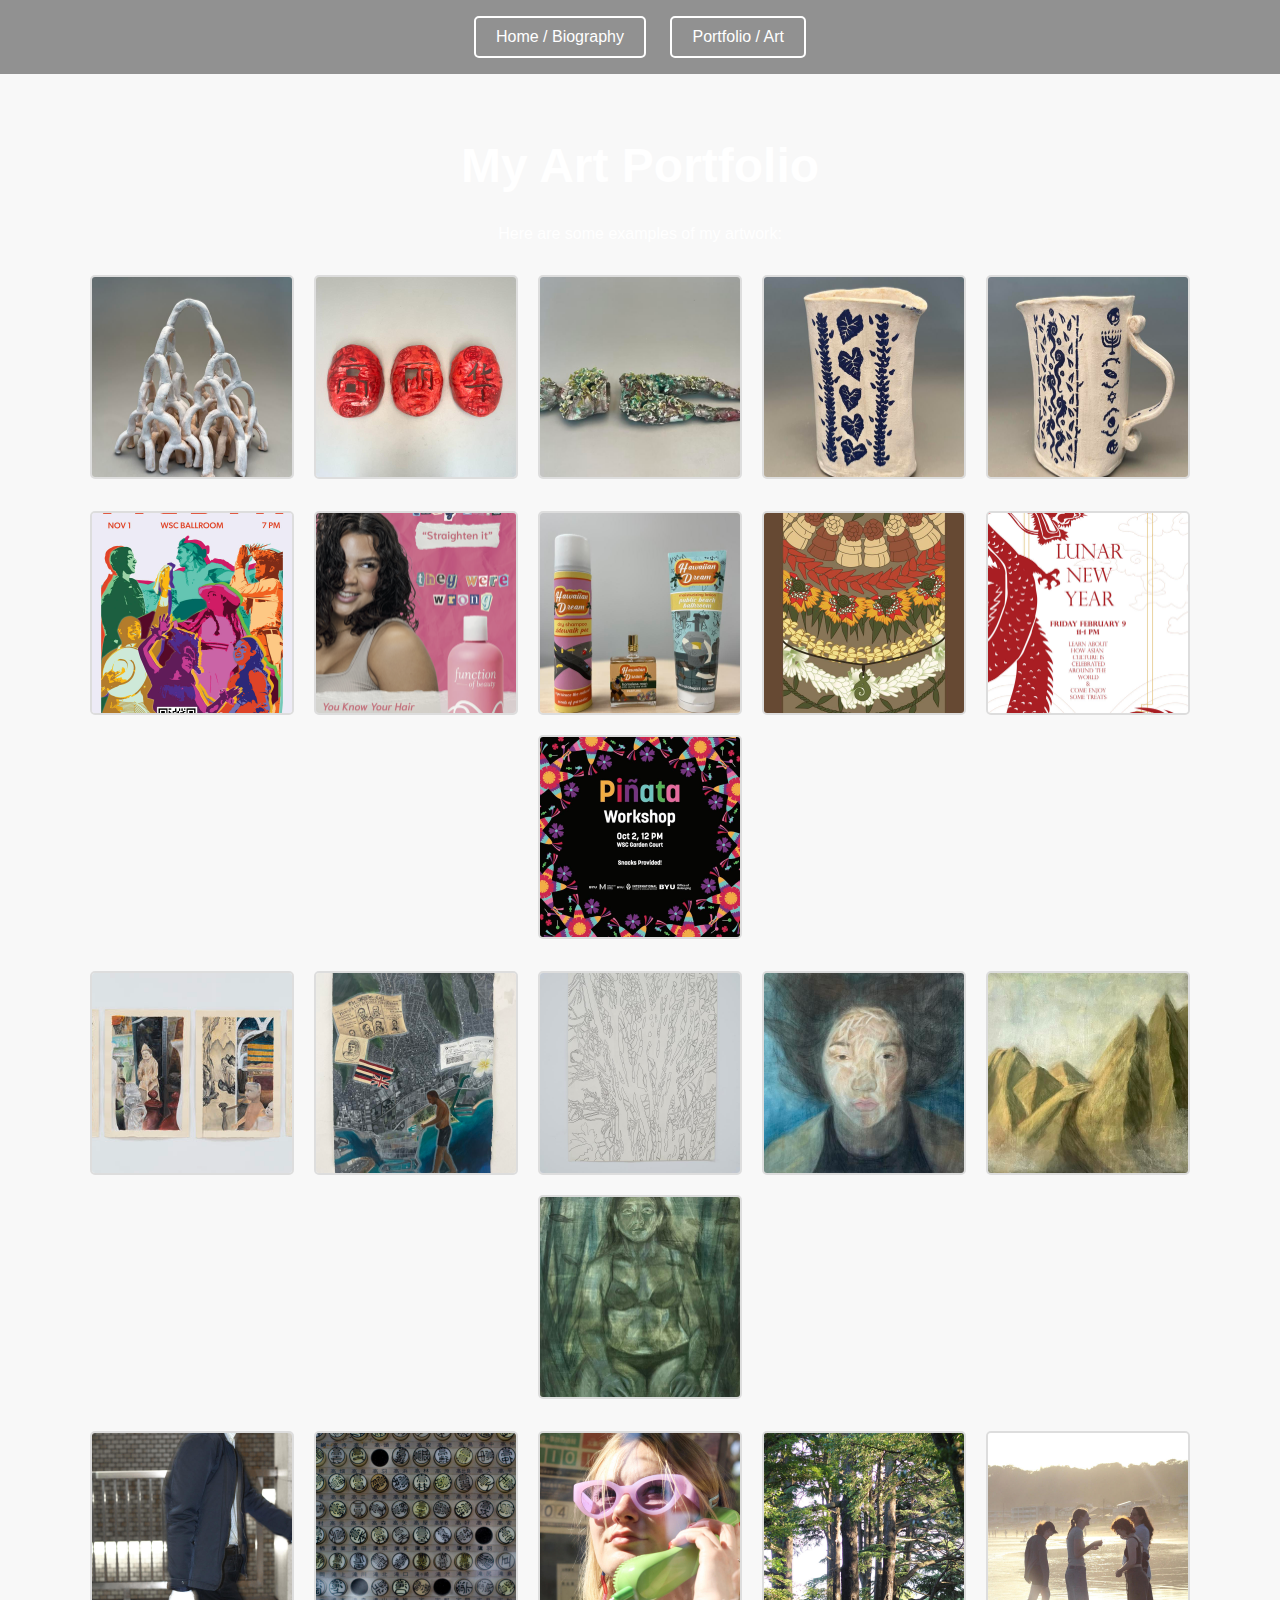
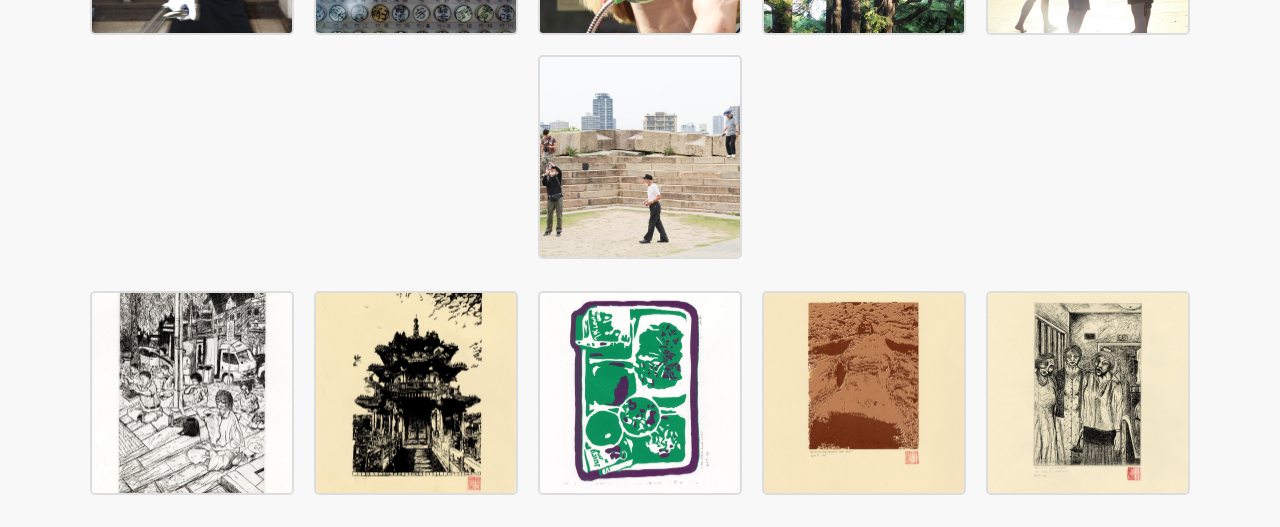
==== portfolio.html @ 2cfb96c9 "Finished perhaps" ====
<!DOCTYPE html>
<html lang="en">
<head>
  <meta charset="UTF-8">
  <meta name="viewport" content="width=device-width, initial-scale=1.0">
  <title>Leia Lai Art - Portfolio</title>
  <link rel="stylesheet" href="styles.css" href="https://fonts.googleapis.com/css2?family=Nunito:wght@400;700&display=swap" type="text/css" >
</head>
<body>
  <nav>
    <button onclick="location.href='index.html'">Home / Biography</button>
    <button onclick="location.href='portfolio.html'">Portfolio / Art</button>
  </nav>

  <main>
    <h1>My Art Portfolio</h1>
    <p>Here are some examples of my artwork:</p>

    <div class="gallery">
      <img src="Website Portfolio/Ceramics/52479304-3DC5-4D5A-B500-275163F38A24.JPG" alt="Artwork 1">
      <img src="Website Portfolio/Ceramics/IMG_0773.jpg" alt="Artwork 2">
      <img src="Website Portfolio/Ceramics/IMG_0787.jpeg" alt="Artwork 3">
      <img src="Website Portfolio/Ceramics/pitcher3.jpeg" alt="Artwork 4">
      <img src="Website Portfolio/Ceramics/pitcher6.jpeg" alt="Artwork 5">
    </div>

    <div class="gallery">
        <img src="Website Portfolio/design/fiesta draft copy [Recovered] (1) zoe-01.jpg" alt="Artwork 1">
        <img src="Website Portfolio/design/final iteration.png" alt="Artwork 1">
        <img src="Website Portfolio/design/IMG_1210 (2) 2.jpeg" alt="Artwork 1">
        <img src="Website Portfolio/design/LUAU 11X17.jpg" alt="Artwork 1">
        <img src="Website Portfolio/design/lunar new year 3 x 5-01.jpg" alt="Artwork 1">
        <img src="Website Portfolio/design/pinata workshop.jpg" alt="Artwork 1">
    </div>

    <div class="gallery">
        <img src="Website Portfolio/Drawing & Painting/4series.cropped.jpg" alt="Artwork 1">
        <img src="Website Portfolio/Drawing & Painting/Displaced Natives.jpg" alt="Artwork 1">
        <img src="Website Portfolio/Drawing & Painting/DSC00134 2.JPG" alt="Artwork 1">
        <img src="Website Portfolio/Drawing & Painting/IMG_7250.jpeg" alt="Artwork 1">
        <img src="Website Portfolio/Drawing & Painting/IMG_7273.jpeg" alt="Artwork 1">
        <img src="Website Portfolio/Drawing & Painting/IMG_7277.jpeg" alt="Artwork 1">
    </div>

    <div class="gallery">
        <img src="Website Portfolio/photography/IMG_5591.jpg" alt="Artwork 1">
        <img src="Website Portfolio/photography/IMG_5686.jpg" alt="Artwork 1">
        <img src="Website Portfolio/photography/IMG_5714.jpg" alt="Artwork 1">
        <img src="Website Portfolio/photography/IMG_6025.jpg" alt="Artwork 1">
        <img src="Website Portfolio/photography/IMG_6371.jpg" alt="Artwork 1">
        <img src="Website Portfolio/photography/IMG_7555.jpg" alt="Artwork 1">
    </div>

    <div class="gallery">
        <img src="Website Portfolio/printmaking/aki_leia_ART225_F_2024_intaglio BAT.jpg" alt="Artwork 1">
        <img src="Website Portfolio/printmaking/aki_leia_ART225_F_2024_lithography BAT.jpg" alt="Artwork 1">
        <img src="Website Portfolio/printmaking/aki_leia_ART225_F_2024_relief BAT.jpg" alt="Artwork 1">
        <img src="Website Portfolio/printmaking/aki_leia_ART225_F_2024_screenprint BAT.jpg" alt="Artwork 1">
        <img src="Website Portfolio/printmaking/Aki_Leia_ART225_Final Project BAT.jpg" alt="Artwork 1">
    </div>
  </main>
</body>
</html>
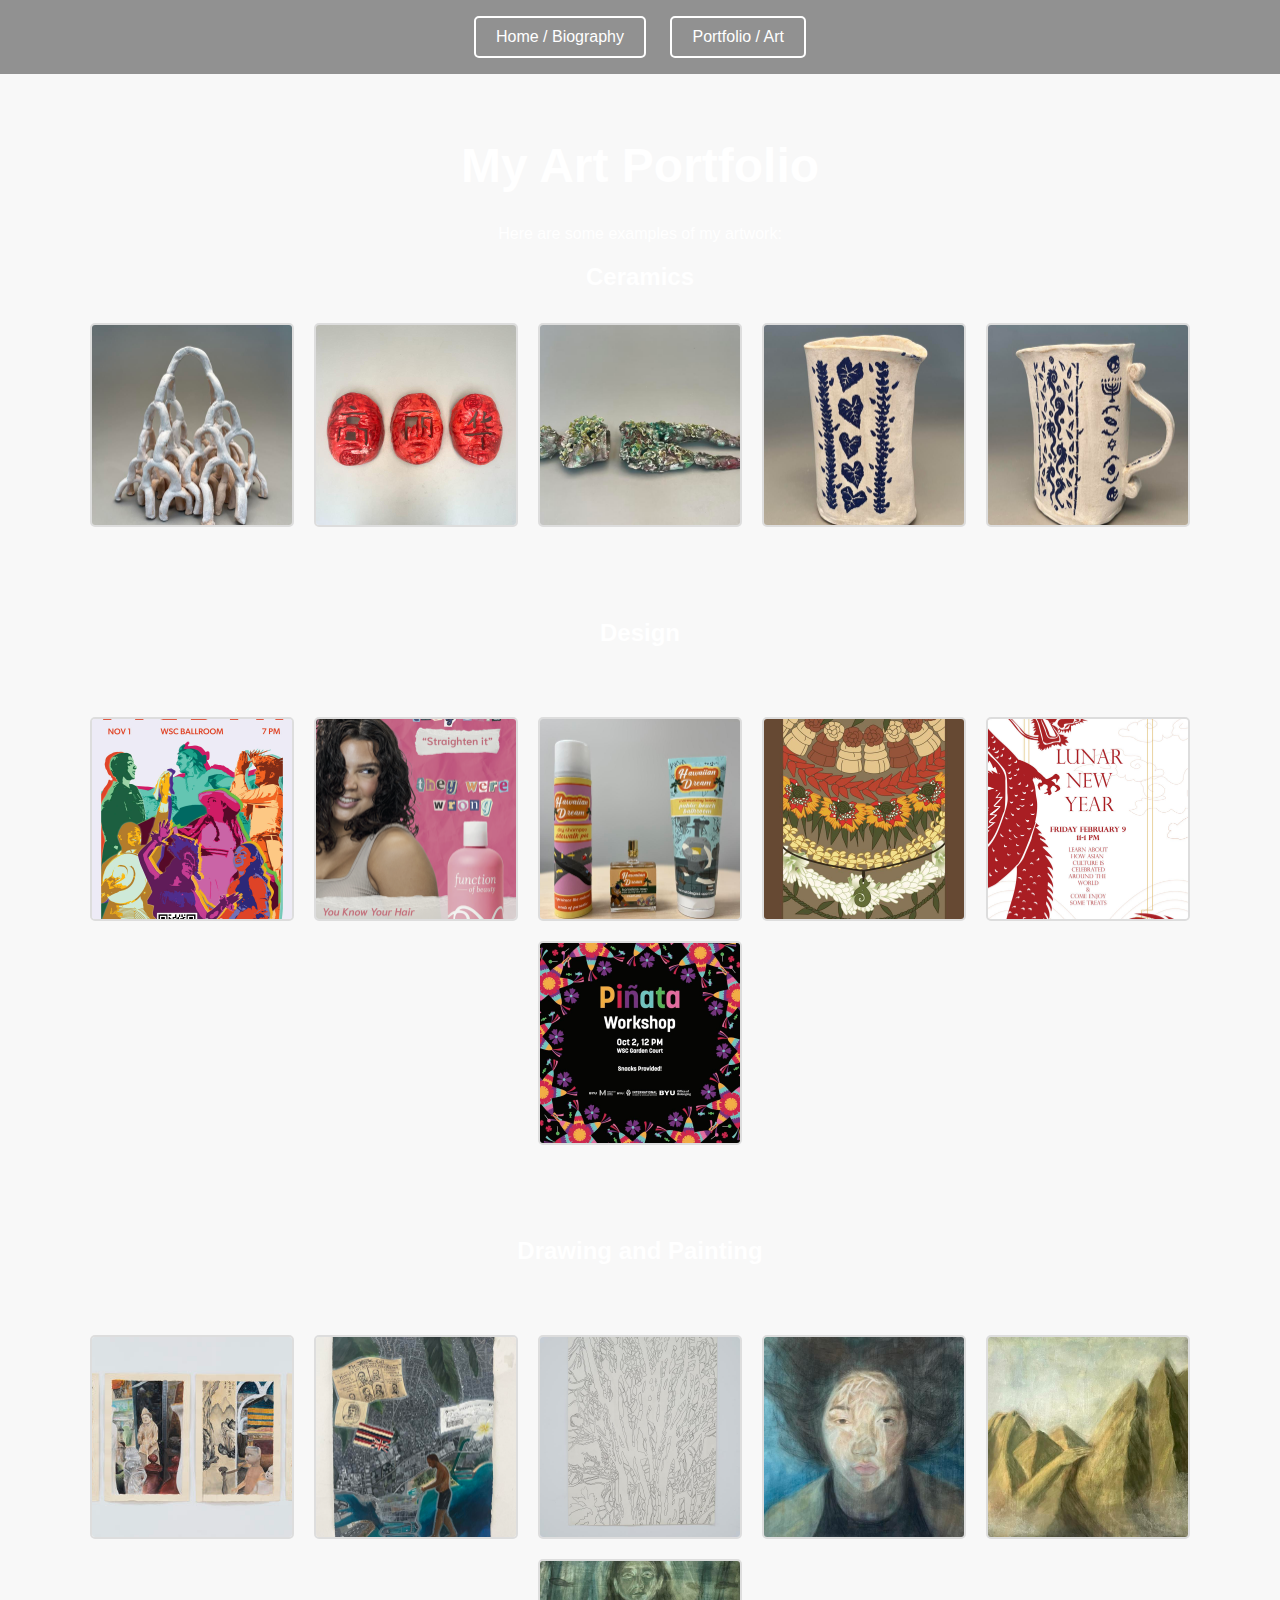
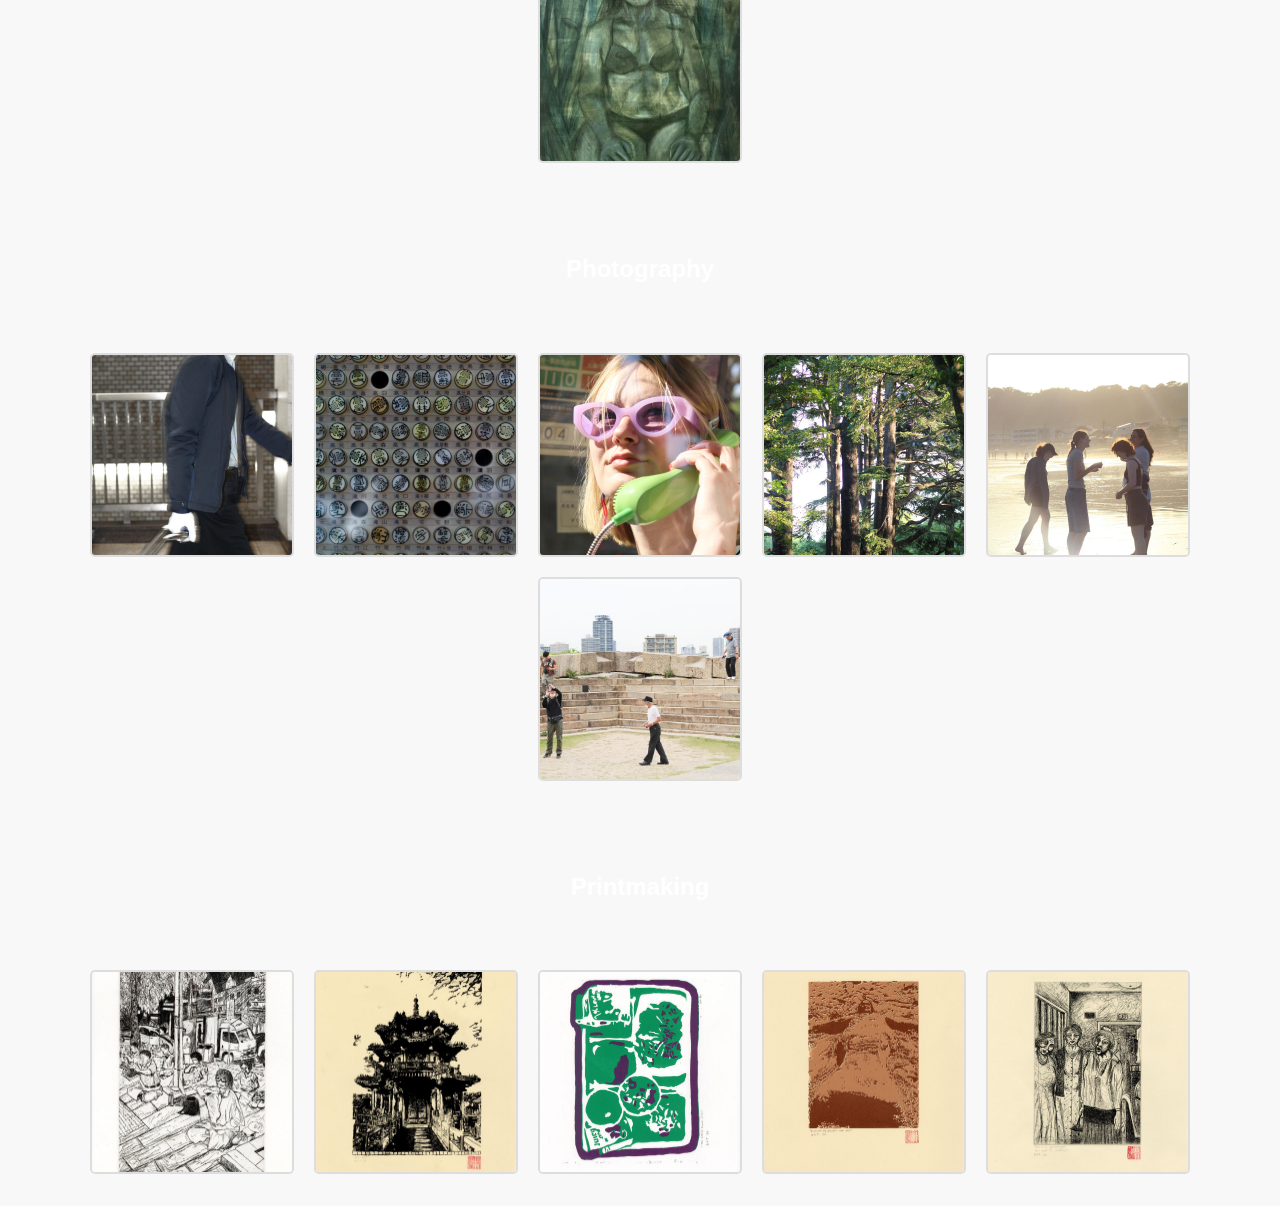
==== commit 38504f04: "background fix?" ====
--- a/portfolio.html
+++ b/portfolio.html
@@ -13,17 +13,21 @@
   </nav>
 
   <main>
-    <h1>My Art Portfolio</h1>
-    <p>Here are some examples of my artwork:</p>
+    <h1 class = "port">My Art Portfolio</h1>
+    <p class = "port">Here are some examples of my artwork:</p>
 
+    <h2>Ceramics</h2>
     <div class="gallery">
       <img src="Website Portfolio/Ceramics/52479304-3DC5-4D5A-B500-275163F38A24.JPG" alt="Artwork 1">
       <img src="Website Portfolio/Ceramics/IMG_0773.jpg" alt="Artwork 2">
       <img src="Website Portfolio/Ceramics/IMG_0787.jpeg" alt="Artwork 3">
       <img src="Website Portfolio/Ceramics/pitcher3.jpeg" alt="Artwork 4">
       <img src="Website Portfolio/Ceramics/pitcher6.jpeg" alt="Artwork 5">
+      
     </div>
-
+    <br><br><br><br>
+    <h2>Design</h2>
+    <br>
     <div class="gallery">
         <img src="Website Portfolio/design/fiesta draft copy [Recovered] (1) zoe-01.jpg" alt="Artwork 1">
         <img src="Website Portfolio/design/final iteration.png" alt="Artwork 1">
@@ -31,8 +35,11 @@
         <img src="Website Portfolio/design/LUAU 11X17.jpg" alt="Artwork 1">
         <img src="Website Portfolio/design/lunar new year 3 x 5-01.jpg" alt="Artwork 1">
         <img src="Website Portfolio/design/pinata workshop.jpg" alt="Artwork 1">
+       
     </div>
-
+    <br><br><br><br>
+    <h2>Drawing and Painting</h2>
+    <br>
     <div class="gallery">
         <img src="Website Portfolio/Drawing & Painting/4series.cropped.jpg" alt="Artwork 1">
         <img src="Website Portfolio/Drawing & Painting/Displaced Natives.jpg" alt="Artwork 1">
@@ -41,7 +48,9 @@
         <img src="Website Portfolio/Drawing & Painting/IMG_7273.jpeg" alt="Artwork 1">
         <img src="Website Portfolio/Drawing & Painting/IMG_7277.jpeg" alt="Artwork 1">
     </div>
-
+    <br><br><br><br>
+    <h2>Photography</h2>
+    <br>
     <div class="gallery">
         <img src="Website Portfolio/photography/IMG_5591.jpg" alt="Artwork 1">
         <img src="Website Portfolio/photography/IMG_5686.jpg" alt="Artwork 1">
@@ -49,8 +58,11 @@
         <img src="Website Portfolio/photography/IMG_6025.jpg" alt="Artwork 1">
         <img src="Website Portfolio/photography/IMG_6371.jpg" alt="Artwork 1">
         <img src="Website Portfolio/photography/IMG_7555.jpg" alt="Artwork 1">
+        
     </div>
-
+    <br><br><br><br>
+    <h2>Printmaking</h2>
+    <br>
     <div class="gallery">
         <img src="Website Portfolio/printmaking/aki_leia_ART225_F_2024_intaglio BAT.jpg" alt="Artwork 1">
         <img src="Website Portfolio/printmaking/aki_leia_ART225_F_2024_lithography BAT.jpg" alt="Artwork 1">
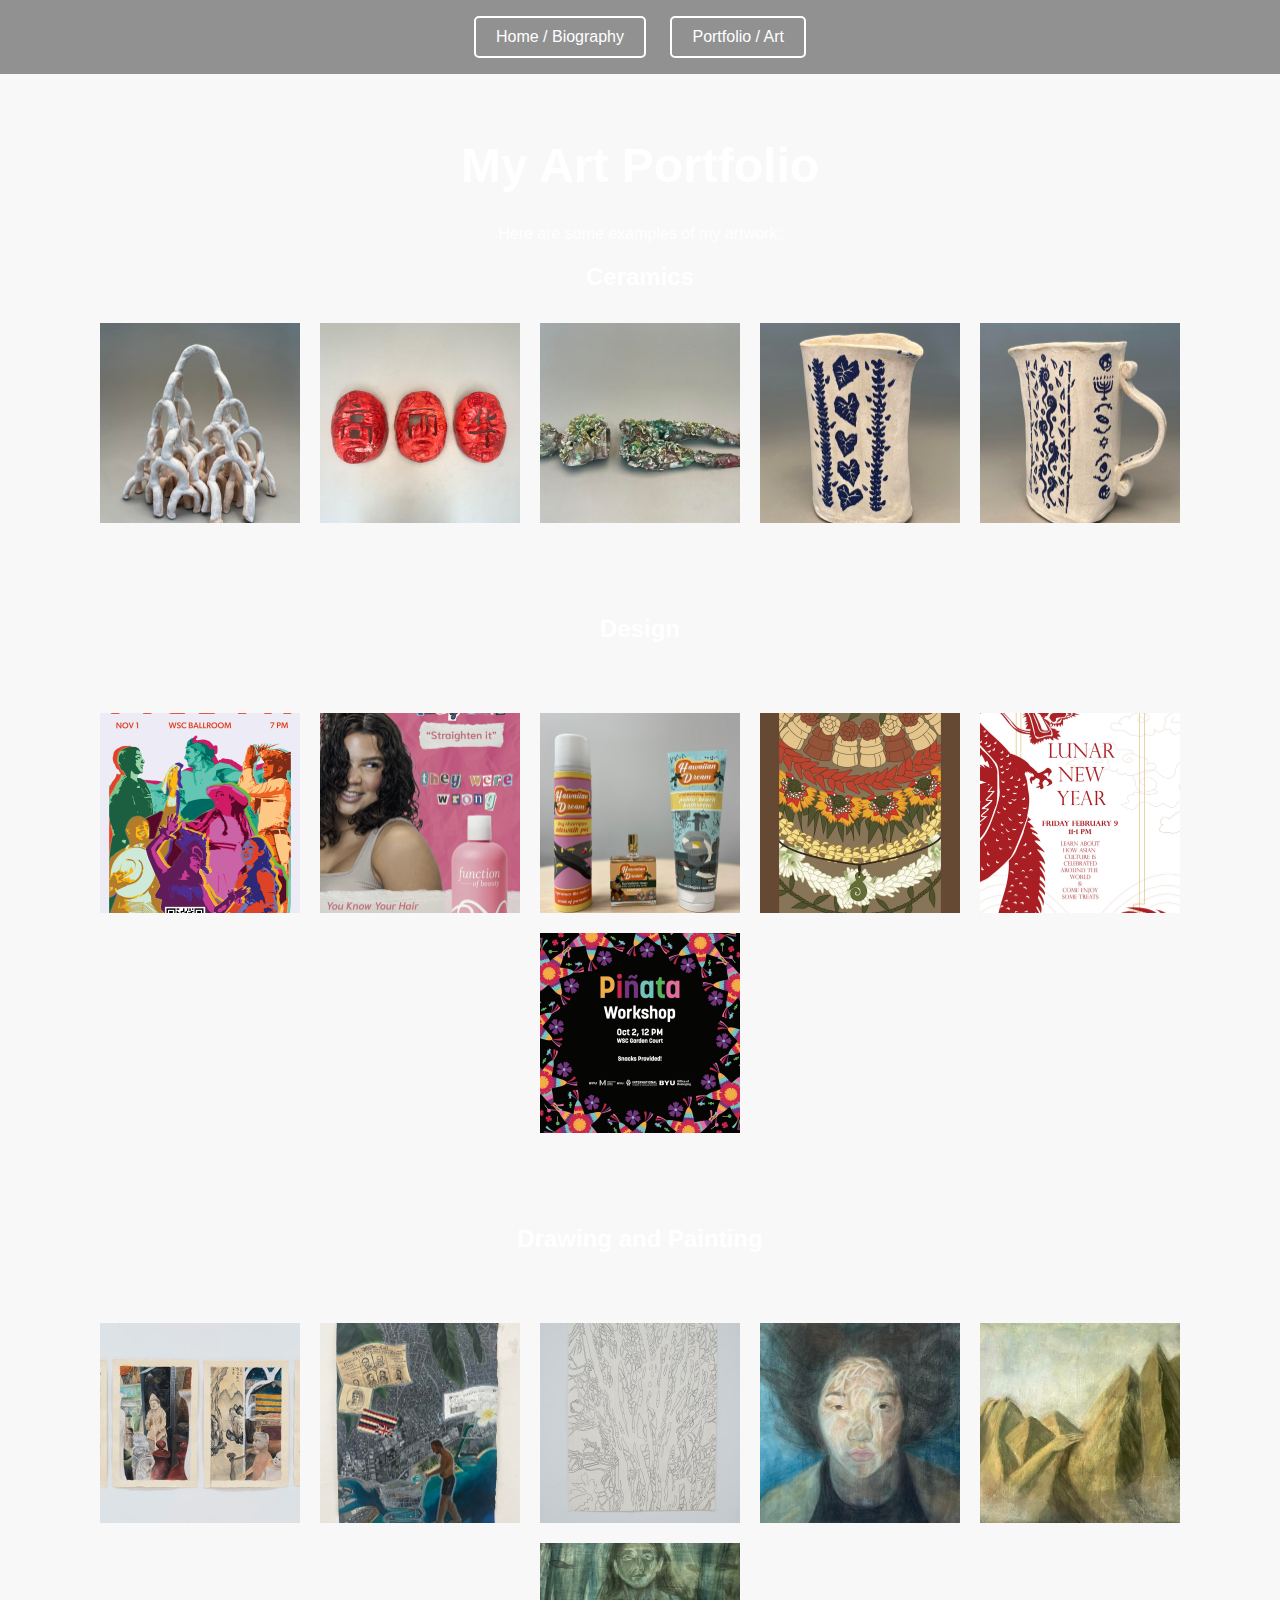
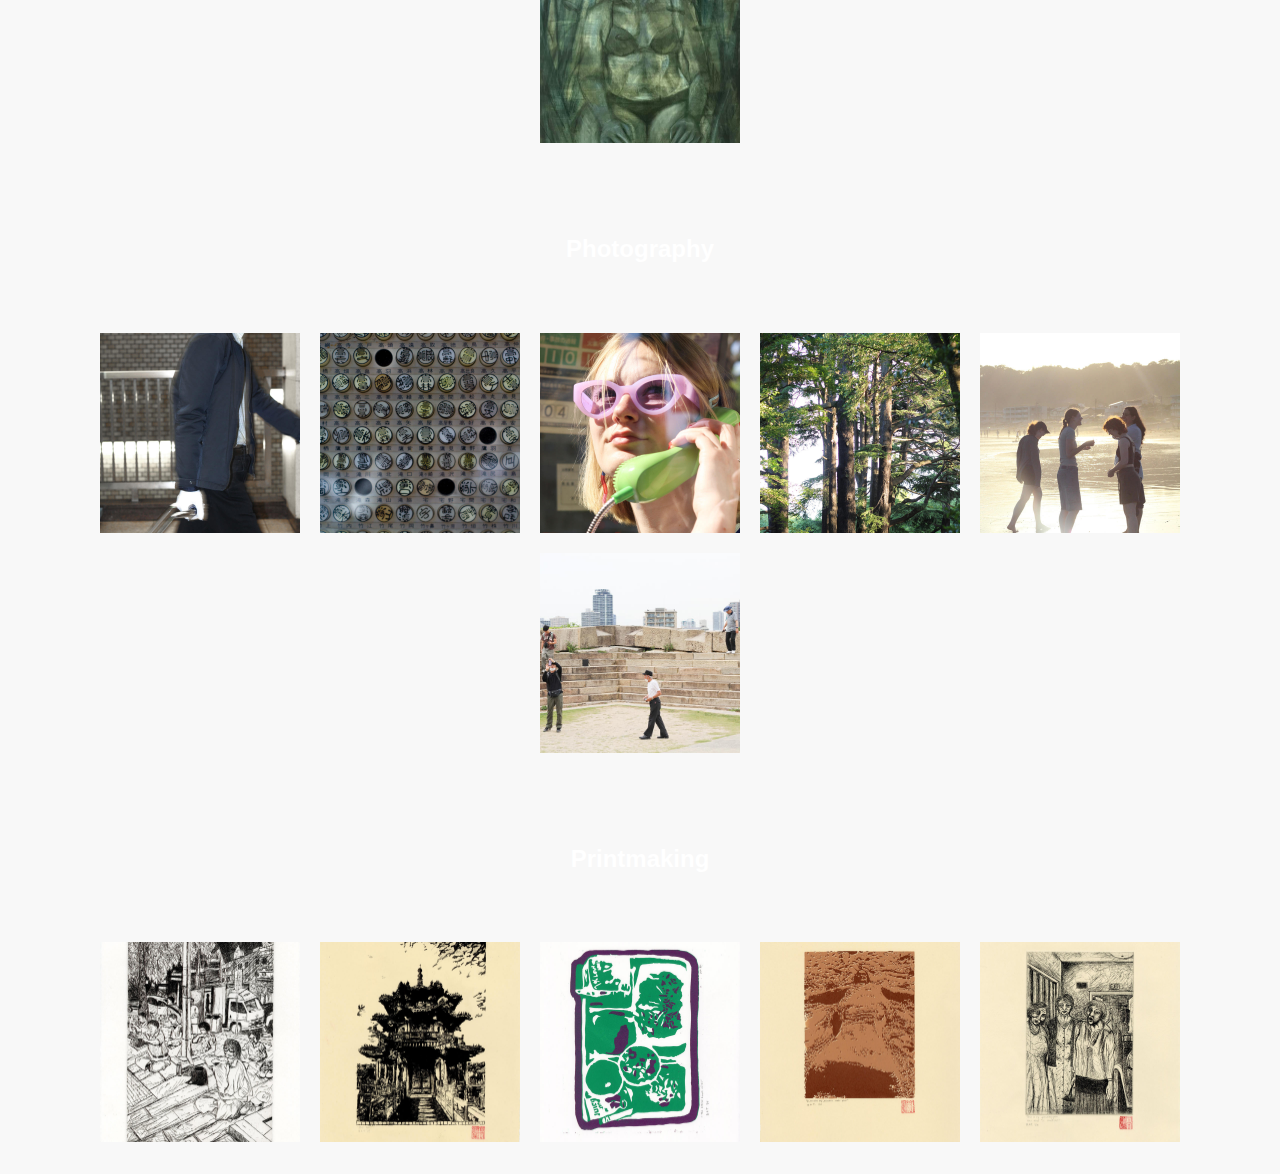
==== commit 88e9274d: "done" ====
--- a/portfolio.html
+++ b/portfolio.html
@@ -5,6 +5,28 @@
   <meta name="viewport" content="width=device-width, initial-scale=1.0">
   <title>Leia Lai Art - Portfolio</title>
   <link rel="stylesheet" href="styles.css" href="https://fonts.googleapis.com/css2?family=Nunito:wght@400;700&display=swap" type="text/css" >
+  <style>
+    body {
+      background-image: url("./DSC00134.png");
+      background-color: #f8f8f8;
+      background-repeat: no-repeat;
+      background-position: center;
+      background-size: cover;
+    }
+    .gallery img {
+        width: 200px;
+        height: 200px;
+        object-fit: cover;
+      
+        transition: transform 0.3s;
+    }
+
+    .gallery img:hover {
+        
+        transform: scale(2);
+        object-fit: contain;
+    }
+  </style>
 </head>
 <body>
   <nav>
@@ -18,57 +40,58 @@
 
     <h2>Ceramics</h2>
     <div class="gallery">
-      <img src="Website Portfolio/Ceramics/52479304-3DC5-4D5A-B500-275163F38A24.JPG" alt="Artwork 1">
-      <img src="Website Portfolio/Ceramics/IMG_0773.jpg" alt="Artwork 2">
-      <img src="Website Portfolio/Ceramics/IMG_0787.jpeg" alt="Artwork 3">
-      <img src="Website Portfolio/Ceramics/pitcher3.jpeg" alt="Artwork 4">
-      <img src="Website Portfolio/Ceramics/pitcher6.jpeg" alt="Artwork 5">
+
+      <img src="./Website Portfolio/Ceramics/52479304-3DC5-4D5A-B500-275163F38A24.JPG" alt="Artwork 1">
+      <img src="./Website Portfolio/Ceramics/IMG_0773.jpg" alt="Artwork 2">
+      <img src="./Website Portfolio/Ceramics/IMG_0787.jpeg" alt="Artwork 3">
+      <img src="./Website Portfolio/Ceramics/pitcher3.jpeg" alt="Artwork 4">
+      <img src="./Website Portfolio/Ceramics/pitcher6.jpeg" alt="Artwork 5">
       
     </div>
     <br><br><br><br>
     <h2>Design</h2>
     <br>
     <div class="gallery">
-        <img src="Website Portfolio/design/fiesta draft copy [Recovered] (1) zoe-01.jpg" alt="Artwork 1">
-        <img src="Website Portfolio/design/final iteration.png" alt="Artwork 1">
-        <img src="Website Portfolio/design/IMG_1210 (2) 2.jpeg" alt="Artwork 1">
-        <img src="Website Portfolio/design/LUAU 11X17.jpg" alt="Artwork 1">
-        <img src="Website Portfolio/design/lunar new year 3 x 5-01.jpg" alt="Artwork 1">
-        <img src="Website Portfolio/design/pinata workshop.jpg" alt="Artwork 1">
+        <img src="./Website Portfolio/design/fiesta draft copy [Recovered] (1) zoe-01.jpg" alt="Artwork 1">
+        <img src="./Website Portfolio/design/final iteration.png" alt="Artwork 1">
+        <img src="./Website Portfolio/design/IMG_1210 (2) 2.jpeg" alt="Artwork 1">
+        <img src="./Website Portfolio/design/LUAU 11X17.jpg" alt="Artwork 1">
+        <img src="./Website Portfolio/design/lunar new year 3 x 5-01.jpg" alt="Artwork 1">
+        <img src="./Website Portfolio/design/pinata workshop.jpg" alt="Artwork 1">
        
     </div>
     <br><br><br><br>
     <h2>Drawing and Painting</h2>
     <br>
     <div class="gallery">
-        <img src="Website Portfolio/Drawing & Painting/4series.cropped.jpg" alt="Artwork 1">
-        <img src="Website Portfolio/Drawing & Painting/Displaced Natives.jpg" alt="Artwork 1">
-        <img src="Website Portfolio/Drawing & Painting/DSC00134 2.JPG" alt="Artwork 1">
-        <img src="Website Portfolio/Drawing & Painting/IMG_7250.jpeg" alt="Artwork 1">
-        <img src="Website Portfolio/Drawing & Painting/IMG_7273.jpeg" alt="Artwork 1">
-        <img src="Website Portfolio/Drawing & Painting/IMG_7277.jpeg" alt="Artwork 1">
+        <img src="./Website Portfolio/Drawing & Painting/4series.cropped.jpg" alt="Artwork 1">
+        <img src="./Website Portfolio/Drawing & Painting/Displaced Natives.jpg" alt="Artwork 1">
+        <img src="./Website Portfolio/Drawing & Painting/DSC00134 2.JPG" alt="Artwork 1">
+        <img src="./Website Portfolio/Drawing & Painting/IMG_7250.jpeg" alt="Artwork 1">
+        <img src="./Website Portfolio/Drawing & Painting/IMG_7273.jpeg" alt="Artwork 1">
+        <img src="./Website Portfolio/Drawing & Painting/IMG_7277.jpeg" alt="Artwork 1">
     </div>
     <br><br><br><br>
     <h2>Photography</h2>
     <br>
     <div class="gallery">
-        <img src="Website Portfolio/photography/IMG_5591.jpg" alt="Artwork 1">
-        <img src="Website Portfolio/photography/IMG_5686.jpg" alt="Artwork 1">
-        <img src="Website Portfolio/photography/IMG_5714.jpg" alt="Artwork 1">
-        <img src="Website Portfolio/photography/IMG_6025.jpg" alt="Artwork 1">
-        <img src="Website Portfolio/photography/IMG_6371.jpg" alt="Artwork 1">
-        <img src="Website Portfolio/photography/IMG_7555.jpg" alt="Artwork 1">
+        <img src="./Website Portfolio/photography/IMG_5591.jpg" alt="Artwork 1">
+        <img src="./Website Portfolio/photography/IMG_5686.jpg" alt="Artwork 1">
+        <img src="./Website Portfolio/photography/IMG_5714.jpg" alt="Artwork 1">
+        <img src="./Website Portfolio/photography/IMG_6025.jpg" alt="Artwork 1">
+        <img src="./Website Portfolio/photography/IMG_6371.jpg" alt="Artwork 1">
+        <img src="./Website Portfolio/photography/IMG_7555.jpg" alt="Artwork 1">
         
     </div>
     <br><br><br><br>
     <h2>Printmaking</h2>
     <br>
     <div class="gallery">
-        <img src="Website Portfolio/printmaking/aki_leia_ART225_F_2024_intaglio BAT.jpg" alt="Artwork 1">
-        <img src="Website Portfolio/printmaking/aki_leia_ART225_F_2024_lithography BAT.jpg" alt="Artwork 1">
-        <img src="Website Portfolio/printmaking/aki_leia_ART225_F_2024_relief BAT.jpg" alt="Artwork 1">
-        <img src="Website Portfolio/printmaking/aki_leia_ART225_F_2024_screenprint BAT.jpg" alt="Artwork 1">
-        <img src="Website Portfolio/printmaking/Aki_Leia_ART225_Final Project BAT.jpg" alt="Artwork 1">
+        <img src="./Website Portfolio/printmaking/aki_leia_ART225_F_2024_intaglio BAT.jpg" alt="Artwork 1">
+        <img src="./Website Portfolio/printmaking/aki_leia_ART225_F_2024_lithography BAT.jpg" alt="Artwork 1">
+        <img src="./Website Portfolio/printmaking/aki_leia_ART225_F_2024_relief BAT.jpg" alt="Artwork 1">
+        <img src="./Website Portfolio/printmaking/aki_leia_ART225_F_2024_screenprint BAT.jpg" alt="Artwork 1">
+        <img src="./Website Portfolio/printmaking/Aki_Leia_ART225_Final Project BAT.jpg" alt="Artwork 1">
     </div>
   </main>
 </body>
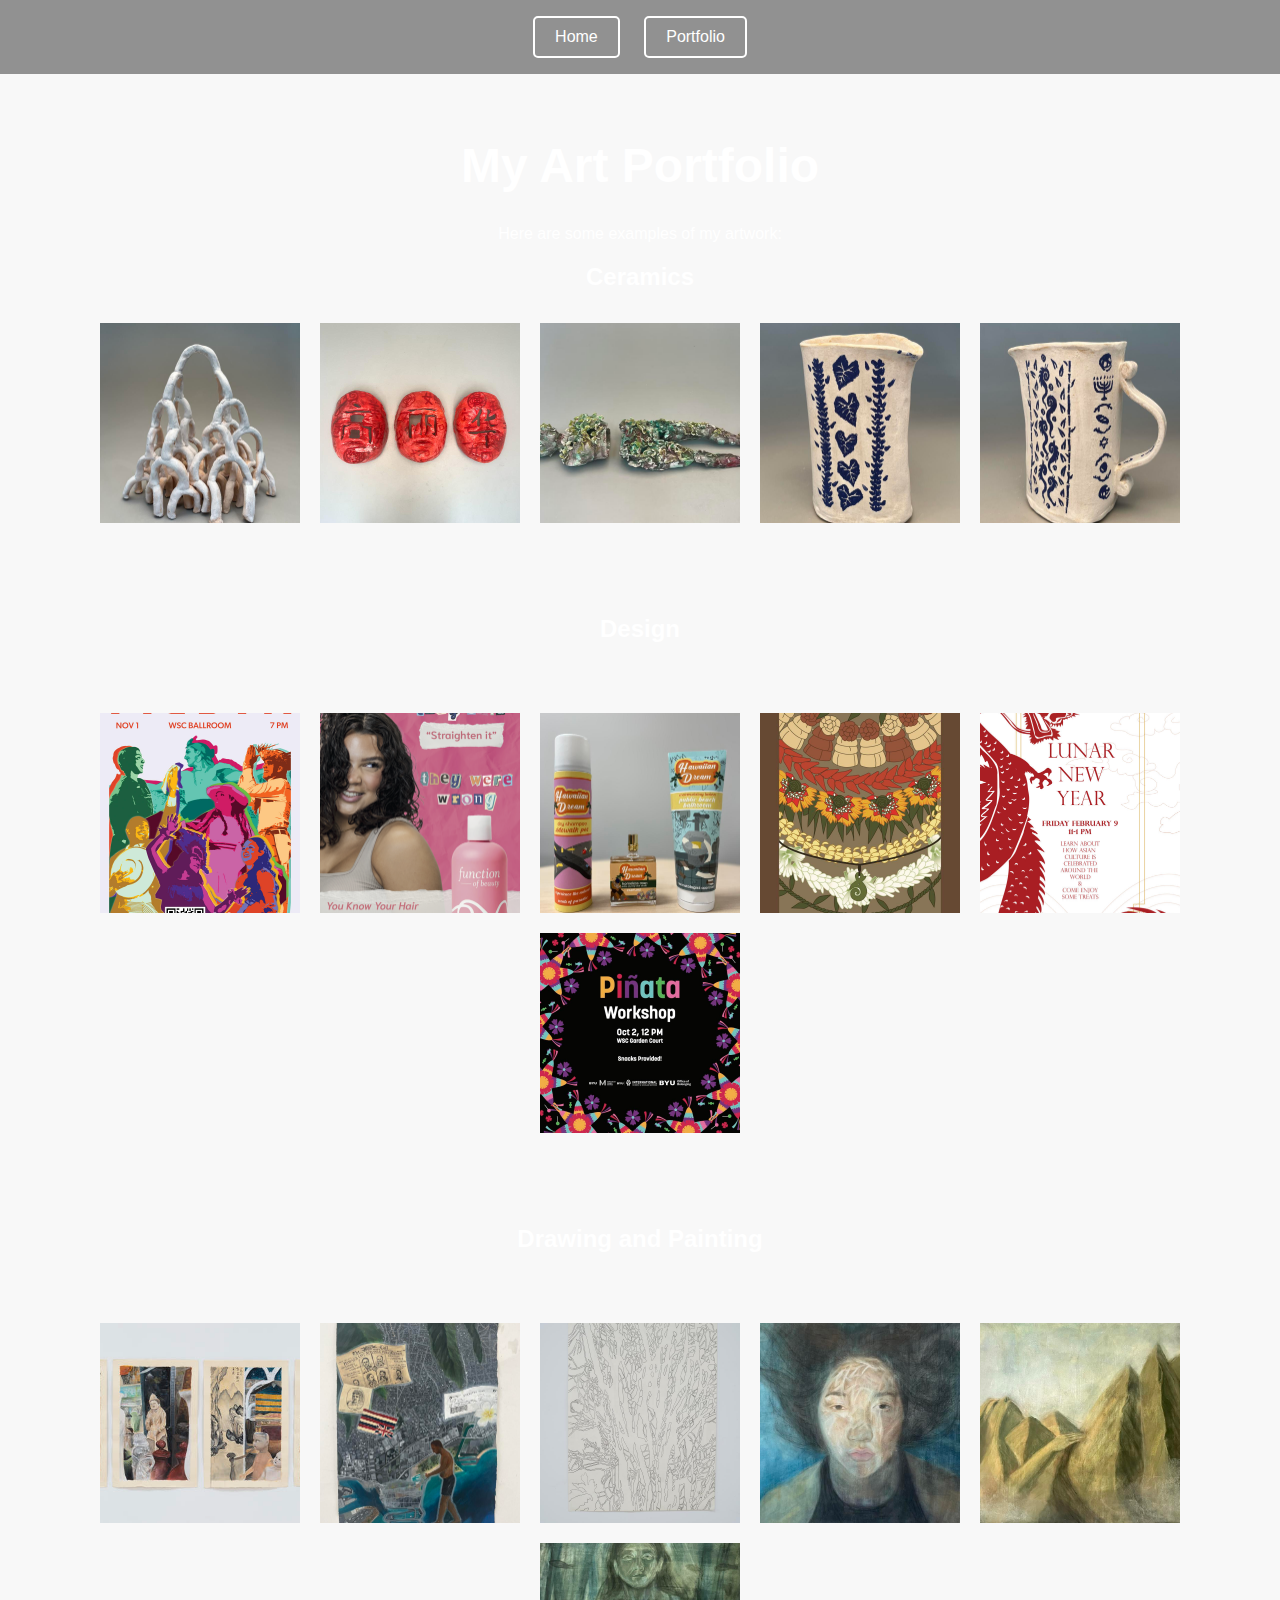
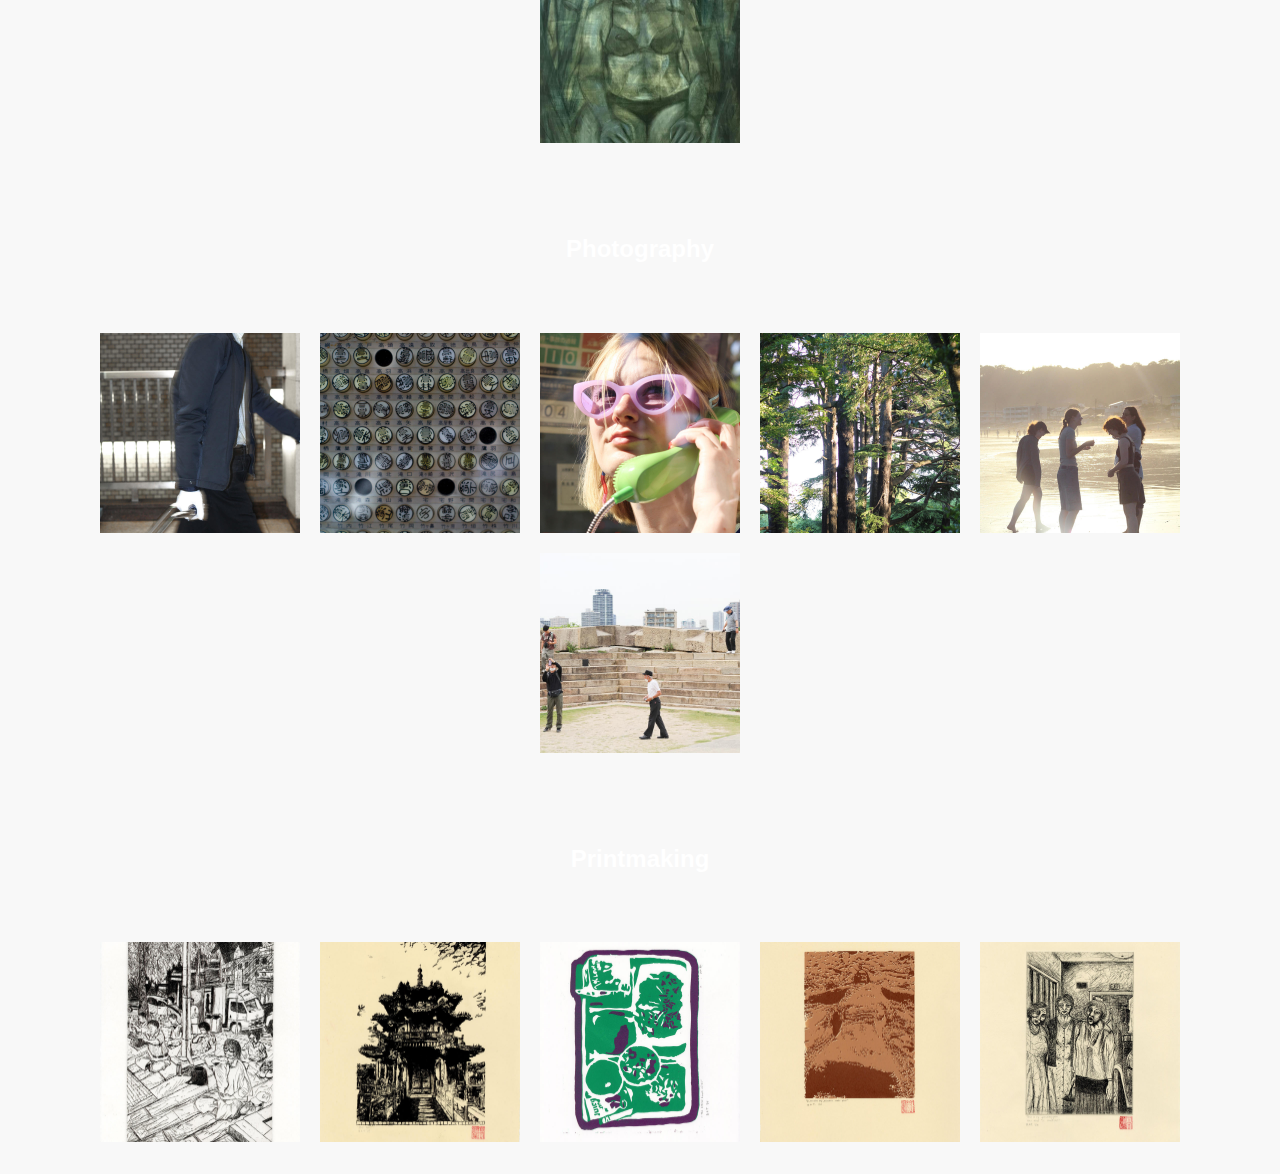
==== commit decc7e37: "cad" ====
--- a/portfolio.html
+++ b/portfolio.html
@@ -30,8 +30,8 @@
 </head>
 <body>
   <nav>
-    <button onclick="location.href='index.html'">Home / Biography</button>
-    <button onclick="location.href='portfolio.html'">Portfolio / Art</button>
+    <button onclick="location.href='index.html'">Home</button>
+    <button onclick="location.href='portfolio.html'">Portfolio</button>
   </nav>
 
   <main>
